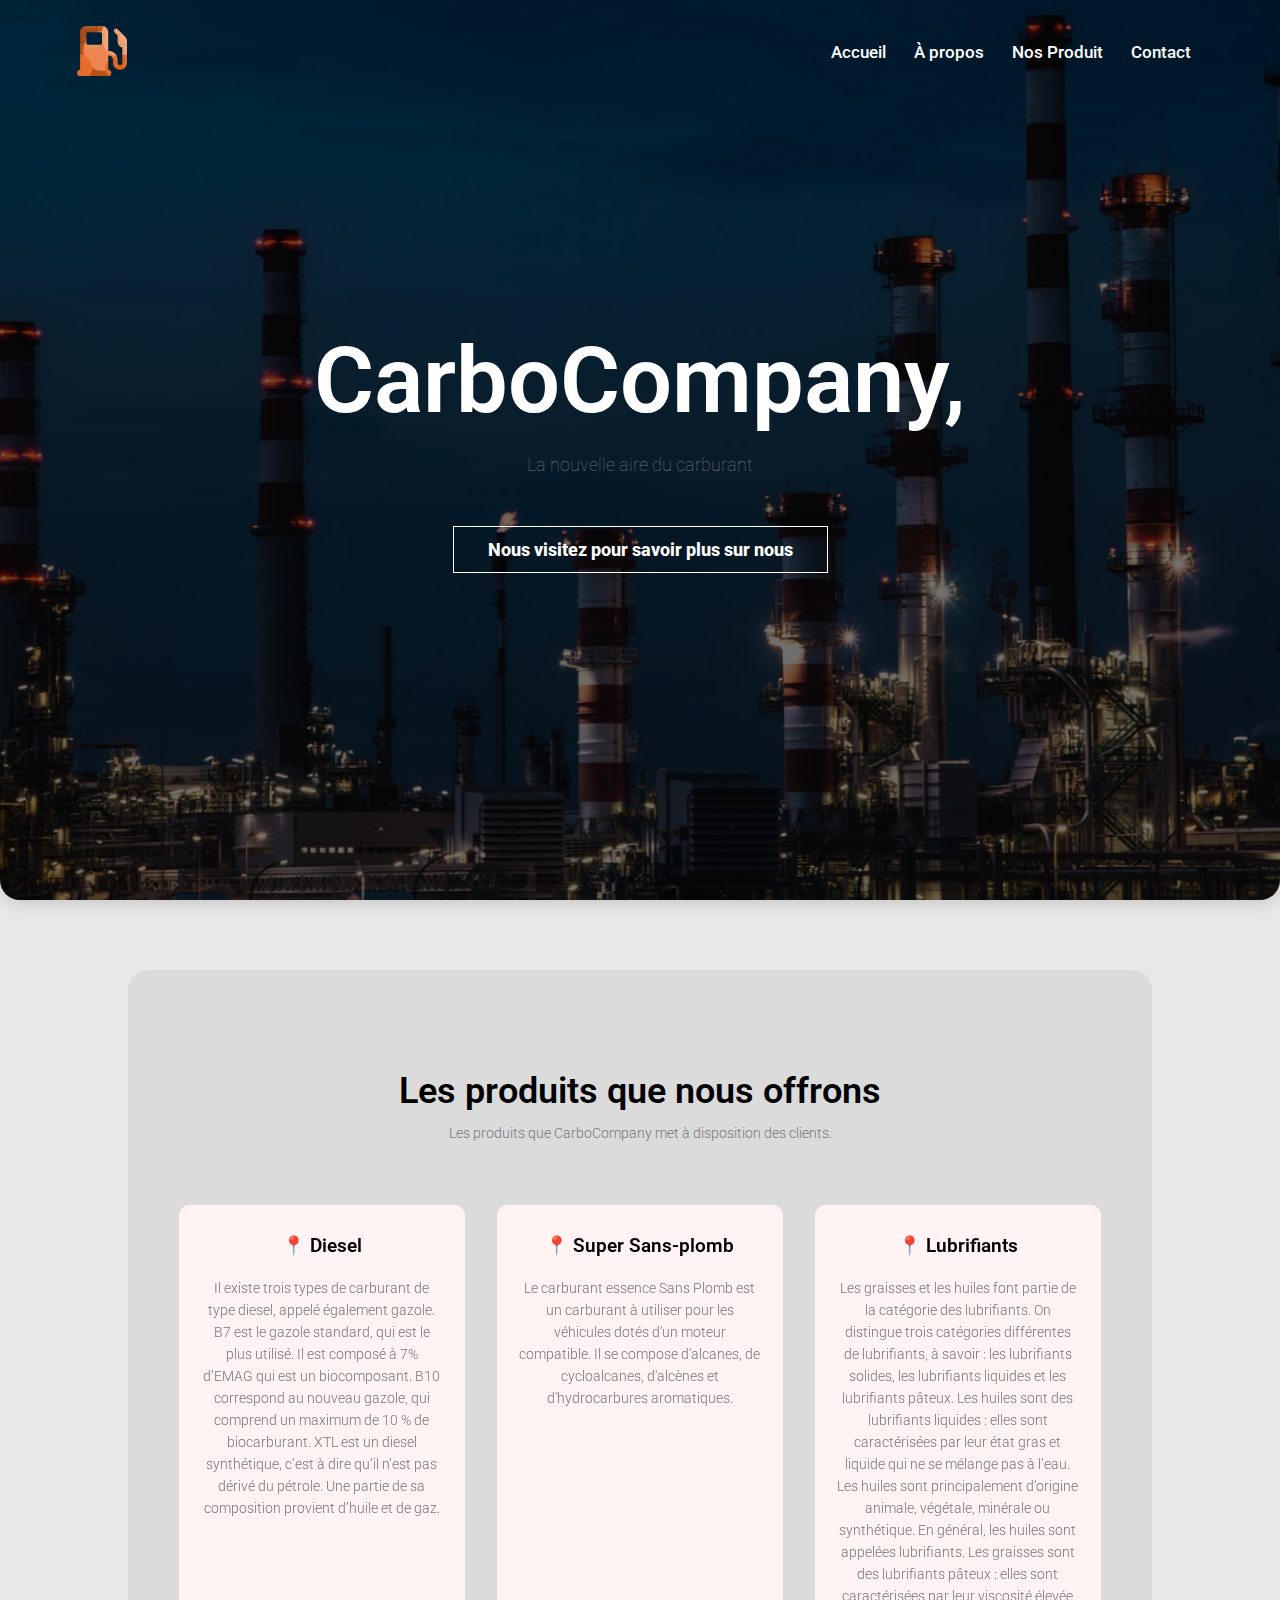
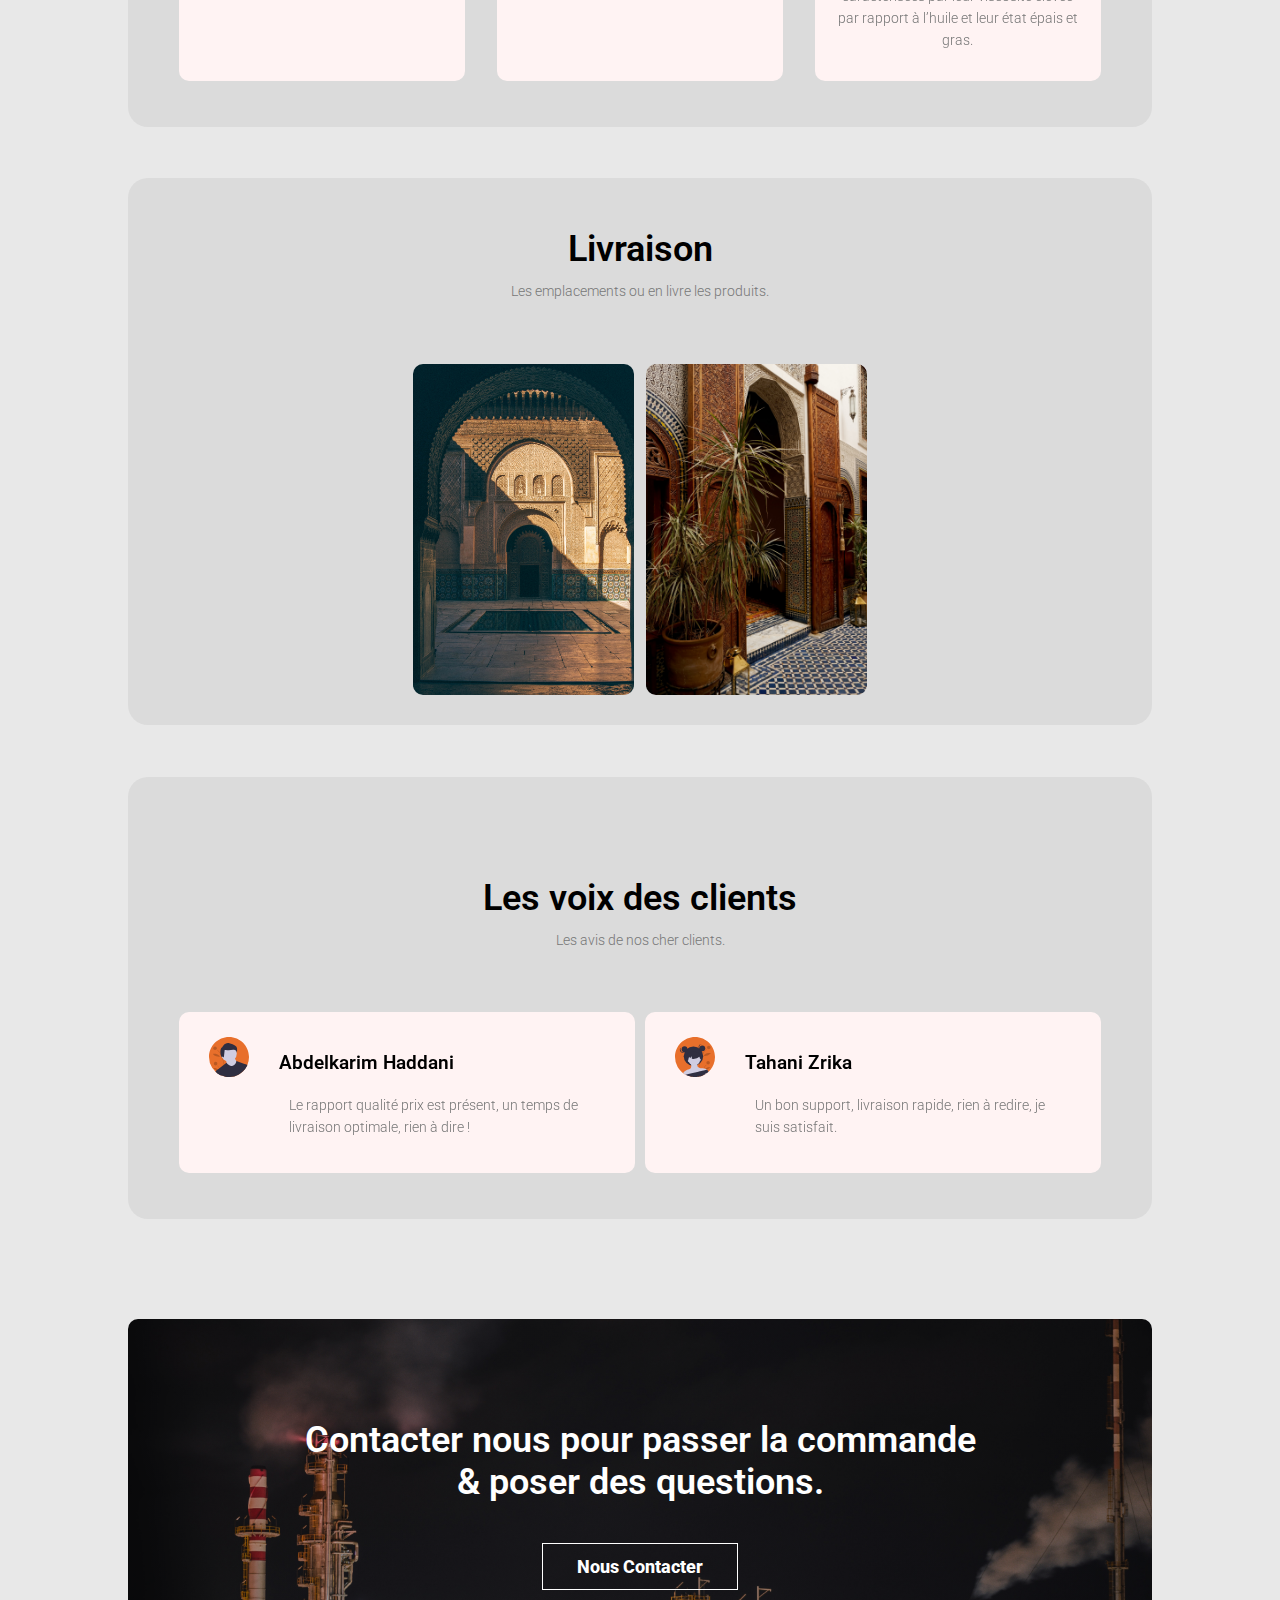
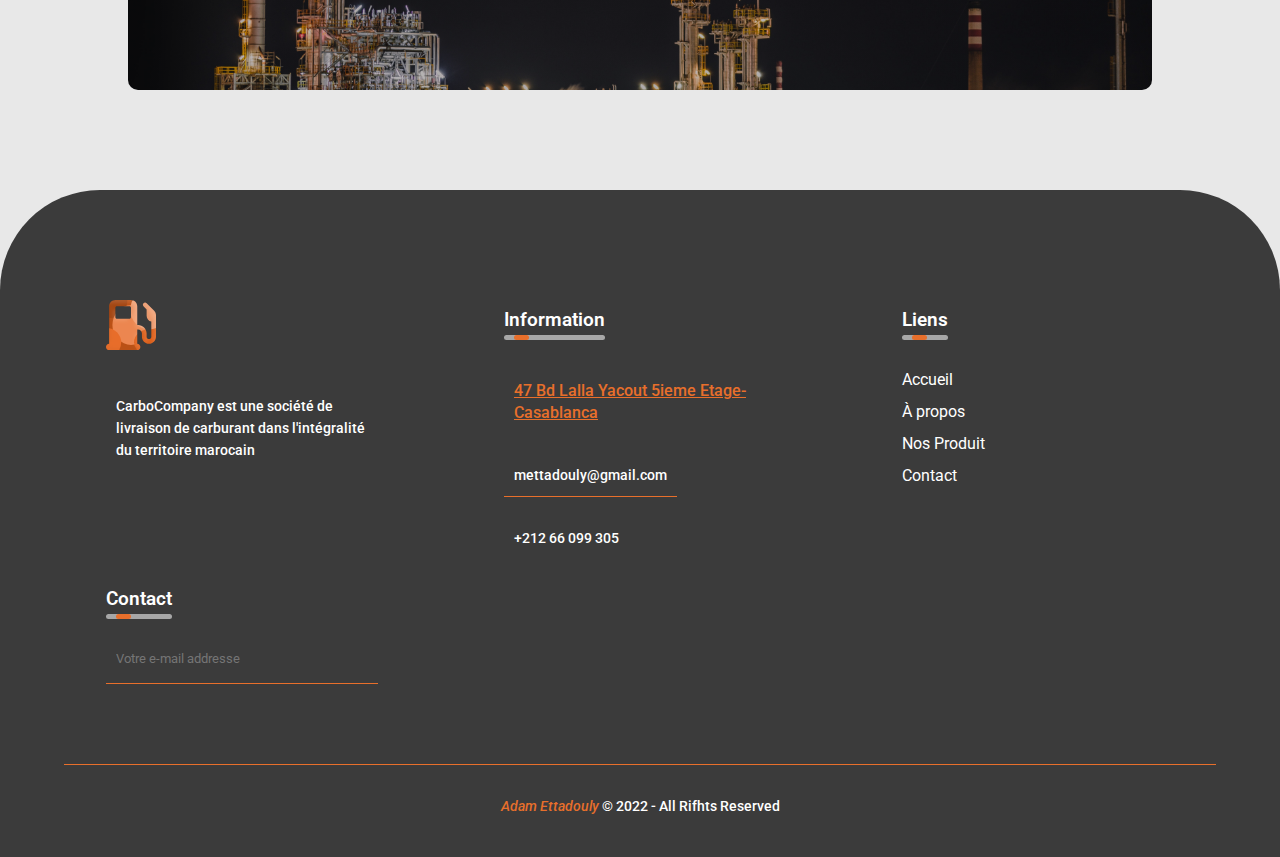
==== index.html @ 1b744cde "update" ====
<!DOCTYPE html>
<html lang="en">
<head>
    <meta charset="UTF-8">

    <meta name="viewport" content="width=device-width, initial-scale=1.0">

    <link rel="stylesheet" href="src/css/style.css">

    <link rel="icon" href="src/img/logo.svg">

    <link rel="preconnect" href="https://fonts.googleapis.com">

    <link rel="preconnect" href="https://fonts.gstatic.com" crossorigin>

    <link href="https://fonts.googleapis.com/css2?family=Roboto:wght@500;900&display=swap" rel="stylesheet">

    <script src="https://kit.fontawesome.com/186787dbac.js" crossorigin="anonymous"></script>

    <title>CarboCompany</title>

</head>
<body>
    <div id="preloader"></div>


    <section class="header">
        <nav>
            <a href="index.html"><img src="src/img/logo.svg" alt="logo"></a>
            <div class="nav-links" id="navLinks">
                <ul>
                    <i class="fa-solid fa-xmark" onclick="hideMenu()"></i>
                    <li><a href="index.html">Accueil</a></li>
                    <li><a href="about.html">À propos</a></li>
                    <li><a href="#nosProduit">Nos Produit</a></li>
                    <li><a href="contact.html">Contact</a></li>
                </ul>
            </div>
            <i class="fa-solid fa-bars" onclick="showMenu()"></i>
        </nav>

    <div class="text-box">
        <h1><em>C</em><em>a</em><em>r</em><em>b</em><em>o</em><em>C</em><em>o</em><em>m</em><em>p</em><em>a</em><em>n</em><em>y</em><em>,</em></h1>
        <p>La nouvelle aire du carburant</p>
        <a href="" class="hero-btn">Nous visitez pour savoir plus sur nous</a>
        <div class="scroll-down"></div>
    </div>
    </section>

    <!-- Nos Produit -->
    <section class="nosProduit" id="nosProduit">
        <h1>Les produits que nous offrons</h1>
        <p>Les produits que CarboCompany met à disposition des clients.</p>

        <div class="row">
            <div class="nosProduit-col" data-tilt data-tilt-scale="0.9" data-tilt-glare data-tilt-max-glare="0.5">
                <h3>📍 Diesel</h3>
                <p>Il existe trois types de carburant de type diesel, appelé également gazole.

                    B7 est le gazole standard, qui est le plus utilisé. Il est composé à 7% d’EMAG qui est un biocomposant.
                    B10 correspond au nouveau gazole, qui comprend un maximum de 10 % de biocarburant.
                    XTL est un diesel synthétique, c’est à dire qu’il n’est pas dérivé du pétrole. Une partie de sa composition provient d’huile et de gaz.</p>
                </div>

                    <div class="nosProduit-col" data-tilt data-tilt-scale="0.9" data-tilt-glare data-tilt-max-glare="0.5">
                    <h3>📍 Super Sans-plomb</h3>
                <p>Le carburant essence Sans Plomb est un carburant à utiliser pour les véhicules dotés d'un moteur compatible. Il se compose d'alcanes, de cycloalcanes, d'alcènes et d'hydrocarbures aromatiques.</p>
                </div>
                <div class="nosProduit-col" data-tilt data-tilt-scale="0.9" data-tilt-glare data-tilt-max-glare="0.5">
                    <h3>📍 Lubrifiants</h3>
                <p>Les graisses et les huiles font partie de la catégorie des lubrifiants. On distingue trois catégories différentes de lubrifiants, à savoir : les lubrifiants solides, les lubrifiants liquides et les lubrifiants pâteux.

                    Les huiles sont des lubrifiants liquides : elles sont caractérisées par leur état gras et liquide qui ne se mélange pas à l’eau. Les huiles sont principalement d’origine animale, végétale, minérale ou synthétique. En général, les huiles sont appelées lubrifiants.
                    
                    Les graisses sont des lubrifiants pâteux : elles sont caractérisées par leur viscosité élevée par rapport à l’huile et leur état épais et gras.</p>
                </div>
        </div>
    </section>

    <!-- Ou ne trouver -->
    <section class="position">
        <h1>Livraison</h1>
        <p>Les emplacements ou en livre les produits.</p>

        <div class="row">
            <div class="position-col">
                <img src="src/img/casa.jpg" alt="">
                <div class="layer">
                    <h3>CasaBlanca</h3>
                </div>
            </div>

            <div class="position-col">
                <img src="src/img/marra.jpg" alt="">
                <div class="layer">
                    <h3>Marrakech</h3>
                </div>
            </div>

            <div class="position-col">
                <img src="src/img/fes.jpg" alt="">
                <div class="layer">
                    <h3>Fès</h3>
                </div>
            </div>

            <div class="position-col">
                <img src="src/img/rabat.jpg" alt="">
                <div class="layer">
                    <h3>Rabat</h3>
                </div>
            </div>
        </div>
    </section>

        <!-- Avis Client -->
    <section class="avisClient">
        <h1>Les voix des clients</h1>
        <p>Les avis de nos cher clients.</p>

        <div class="row">
            <div class="avisClient-col" data-tilt data-tilt-scale="0.9" data-tilt-glare data-tilt-max-glare="0.5">
                <img src="src/img/undraw_male_avatar_323b.svg" alt="">
                <div>
                    <h3>Abdelkarim Haddani</h3>
                    <p>Le rapport qualité prix est présent, un temps de livraison optimale, rien à dire ! <br></h3>
                    <i class="fa-solid fa-star"></i>
                    <i class="fa-solid fa-star"></i>
                    <i class="fa-solid fa-star"></i>
                    <i class="fa-solid fa-star"></i>
                    <i class="fa-solid fa-star"></i>
                </div>
            </div>

            <div class="avisClient-col" data-tilt data-tilt-scale="0.9" data-tilt-glare data-tilt-max-glare="0.5">
                <img src="src/img/undraw_female_avatar_w3jk.svg" alt="">
                <div>
                    <h3>Tahani Zrika</h3>
                    <p>Un bon support, livraison rapide, rien à redire, je suis satisfait. <br></h3>
                    <i class="fa-solid fa-star"></i>
                    <i class="fa-solid fa-star"></i>
                    <i class="fa-solid fa-star"></i>
                    <i class="fa-solid fa-star"></i>
                    <i class="fa-solid fa-star-half-stroke"></i>
                </div>
            </div>
        </div>
    </section>

            <!-- Contact -->

    <section class="cta">
        <h1>Contacter nous pour passer la commande<br>& poser des questions.</h1>
        <a href="contact.html" class="hero-btn">Nous Contacter</a>
    </section>

            <!-- Contact -->  
    <footer>
        <div class="row-footer">
            <div class="col-footer">
                <img src="src/img/logo.svg" class="logo">
                <p>CarboCompany est une société de livraison de carburant dans l'intégralité du territoire marocain</p>
            </div>
            <div class="col-footer">
                <h3>Information <div class="underline"><span></span></div>   </h3>
                <p><a href="contact.html#location">47 Bd Lalla Yacout 5ieme Etage-Casablanca</a></p>
                <p class="email-id">mettadouly@gmail.com</p>
                <p>+212 66 099 305</p>
            </div>
            <div class="col-footer">
                <h3>Liens <div class="underline"><span></span></div>   </h3>
                <ul>
                    <li><a href="">Accueil</a></li>
                    <li><a href="">À propos</a></li>
                    <li><a href="">Nos Produit</a></li>
                    <li><a href="">Contact</a></li>
                </ul>

                                <!-- <p>Video utiliser : <a href="https://www.youtube.com/watch?v=oYRda7UtuhA"><i class="fa-brands fa-youtube"></i></a></p> -->
            </div>
            <div class="col-footer">
                <h3>Contact <div class="underline"><span></span></div>   </h3>
                <form>
                    <i class="fa-solid fa-envelope"></i>
                    <input type="email" placeholder="Votre e-mail addresse" required>
                    <button type="submit"><i class="fa-solid fa-arrow-right"></i></button>
                </form>
            </div>
        </div>
        <hr>
        <p class="copyright"><em>Adam Ettadouly</em> © 2022 - All Rifhts Reserved</p>
    </footer> 


    <script>
        var navLinks = document.getElementById("navLinks");
        function showMenu() {
            navLinks.style.right = "0";
        }
        function hideMenu() {
            navLinks.style.right = "-200px";
        }

        var loader = document.getElementById("preloader");

        window.addEventListener("load", function(){
            loader.style.display = "none";
        })
    </script>
        <script src="src/js/vanilla-tilt.min.js"></script>
</body>
</html>
---- src/css/style.css ----
::-webkit-scrollbar {
    width: 0.5em;
}

::-webkit-scrollbar-track {
    background: #e2b8a0;
    border-radius: 100vw;
}

::-webkit-scrollbar-thumb{
    background: #E86F2B;
    border-radius: 100vw;
}

* {
    margin: 0;
    padding: 0;
    font-family: 'Roboto', sans-serif;
}

html {
    scroll-behavior: smooth;
}

 body {
    background: rgba(33, 33, 33, 0.1);
}

section {
    background-color: rgba(104, 104, 104, 0.1);
    border-radius: 20px;
    transition: 0.5s;
}

section:hover {
    box-shadow: 0 0 20px 0px rgba(0, 0, 0, 0.2);
}

.header {
    min-height: 100vh;
    width: 100%;
    background-image: linear-gradient(rgba(0, 0, 0, 0.55),rgba(0,0,0,0.55)), url(../img/background.jpg);
    border-top-left-radius: 0;
    border-top-right-radius: 0;
    background-position: center;
    background-size: cover;
    position: relative;
}

nav {
    display: flex;
    padding: 2% 6%;
    justify-content: space-between;
    align-items: center;
}

nav img {
    width: 50px;
}

.nav-links {
    flex: 1;
    text-align: right;
}

.nav-links ul li {
    list-style: none;
    display: inline-block;
    padding: 8px 12px;
    position: relative;
}

.nav-links ul li a {
    color: #FFF;
    text-decoration: none;
    font-size: 17px;
    font-weight: 500;
}

.nav-links ul li::after {
    content: ' ';
    width: 0%;
    height: 2px;
    background: #E86F2B;
    display: block;
    margin: auto;
    transition: 0.5s;
    border-radius: 1000px;
}

.nav-links ul li:hover::after {
    width: 100%;
}

.text-box {
    width: 90%;
    color: #FFF;
    position: absolute;
    top: 50%;
    left: 50%;
    transform: translate(-50%, -50%);
    text-align: center;
}

.text-box h1 {
    font-size: 92px;
}

h1 em {
    transition: 3s;
    font-style: normal;
}

h1 em:hover {
    color: #E86F2B;
    cursor: default;
}

.text-box p {
    margin: 10px 0 40px;
    font-size: 18px;
    color: #777;
    font-weight: 90;
}

.hero-btn {
    display: inline-block;
    text-decoration: none;
    color: #FFF;
    border: 1px solid #FFF;
    padding: 12px 34px;
    font-size: 18px;
    font-weight: 800;
    background: transparent;
    position: relative;
    cursor: pointer;
}

.hero-btn:hover {
    border: 1px solid #E86F2B;
    background: #E86F2B;
    transition: 1s;
}

nav .fa-solid {
    display: none;
}

@media(max-width: 700px) {
    .text-box h1 {
        font-size: 20px;
    }
    .nav-links ul li {
        display: block;
    }
    .nav-links {
        position: absolute;
        background: #E86F2B;
        height: 100vh;
        width: 200px;
        top: 0;
        right: -200px;
        text-align: left;
        z-index: 2;
        transition: 1s;
    }
    nav .fa-solid {
        display: block;
        color: #FFF;
        margin: 10px;
        font-size: 22px;
        cursor: pointer;
        font-weight: 900;
    }
    .nav-links ul {
        padding: 30px;
    }
}

/*Nos Produit*/

.nosProduit {
    width: 80%;
    margin: auto;
    margin-top: 70px;
    text-align: center;
    padding-top: 100px;
}

h1 {
    font-size: 36px;
    font-weight: 600;
}

p{
    color: #777;
    font-size: 14px;
    font-weight: 300;
    line-height: 22px;
    padding: 10px;
    cursor: default;
}

.row {
    margin: 5%;
    display: flex;
    justify-content: space-between;
}

.nosProduit-col {
    flex-basis: 31%;
    background: #FFF3F3;
    border-radius: 10px;
    margin-bottom: 5%;
    padding: 20px 12px;
    box-sizing: border-box;
    transition: 0.5s;
    cursor: default;
}

h3 {
    text-align: center;
    font-weight: 600;
    margin: 10px 0;
}

.nosProduit-col:hover {
    box-shadow: 0 0 20px 0px rgba(0, 0, 0, 0.2);
}

@media(max-width: 700px) {
    .row {
        flex-direction: column ;
    }
}

/* position */

.position {
    width: 80%;
    margin: auto;
    text-align: center;
    padding-top: 50px;
}

.position-col img {
    width: 100%;
    display: block;
}

.position-col {
    flex-basis: 24%;
    border-radius: 10px;
    margin-bottom: 30px;
    position: relative;
    overflow: hidden;
}

.layer {
    background: transparent;
    height: 100%;
    width: 100%;
    position: absolute;
    top: 0;
    left: 0;
    transition: 0.5s;
}

.layer:hover {
    background: rgba(232, 111, 43, 0.7);
}

.layer h3 {
    width: 100%;
    font-weight: 600;
    color: #FFF;
    font-size: 26px;
    bottom: 0;
    left: 50%;
    transform: translateX(-50%);
    position: absolute;
    opacity: 0;
    transition: 0.5s;
}

.layer:hover h3 {
    bottom: 49%;
    opacity: 1;
}

/*Avis Client*/

.avisClient {
    width: 80%;
    margin: auto;
    padding-top: 100px;
    text-align: center;
}

.avisClient-col {
    flex-basis: 44%;
    border-radius: 10px;
    margin-bottom: 5%;
    text-align: left;
    background: #FFF3F3;
    padding: 25px;
    cursor: pointer;
    display: flex;
    transition: 0.5s;
}

.avisClient-col img {
    height: 40px;
    margin-left: 5px;
    margin-right: 30px;
}

.avisClient-col h3 {
    margin-top: 15px;
    text-align: left;
}

.avisClient-col:hover {
    box-shadow: 0 0 20px 0px rgba(0, 0, 0, 0.2);
}

.avisClient-col .fa-solid {
    color: #E86F2B;
}

@media(max-width: 700px) {
    .avisClient-col img {
        margin-left: 0px;
        margin-right: 15px;
    }
}

/*CTA*/

.cta {
    margin: 100px auto;
    width: 80%;
    background-image: linear-gradient(rgba(0, 0, 0, 0.25),rgba(0,0,0,0.25)), url(../img/Background\ 2.jpg);
    background-position: center;
    background-size: cover;
    border-radius: 10px;
    text-align: center;
    padding: 100px 0;
}

.cta h1 {
    color: #FFF;
    margin-bottom: 40px;
    padding: 0;
}

@media(max-width: 700px) {
    .cta h1 {
        font-size: 24px;
    }
}

/*Footer*/

/* .footer {
    width: 100%;
    text-align: center;
    padding: 30px 0;
}

.footer h4 {
    margin-bottom: 25px;
    margin-top: 20px;
    font-weight: 600;
}

.fa-heart {
    color: red;
} */

footer {
    width: 100%;
    position: relative;
    bottom: 0;
    background: #3b3b3b;
    color: #FFF;
    padding: 100px 0 30px;
    border-top-left-radius: 100px;
    border-top-right-radius: 100px;
    line-height: 20px;
}

footer p {
    color: #FFF;
    font-size: 14px;
    font-weight: 500;
}
.row-footer {
    width: 85%;
    margin: auto;
    display: flex;
    flex-wrap: wrap;
    align-items: flex-start;
    justify-content: space-between;
}

.col-footer {
    flex-basis: 25%;
    padding: 10px;
}

.logo {
    width: 50px;
    margin-bottom: 30px;
}

footer a {
    color: #E86F2B;
    font-size: 16px;
}

.col-footer h3 {
    width: fit-content;
    margin-bottom: 40px;
    position: relative;
}

.email-id {
    width: fit-content;
    border-bottom: 1px solid #E86F2B;
    margin: 20px 0;
}

footer ul li {
    list-style: none;
    margin-bottom: 12px;
}

footer ul li a {
    text-decoration: none;
    color: #FFF;
    transition: 0.5s;
}

footer ul li a:hover {
    color: #E86F2B;
}

form {
    padding-bottom: 15px;
    display: flex;
    align-items: center;
    justify-content: space-between;
    border-bottom: 1px solid #E86F2B;
    margin-bottom: 50px;
}

form i {
    font-size: 18px;
    margin-right: 10px;
}

form input {
    width: 100%;
    background: transparent;
    color: #ccc;
    border: 0;
    outline: none;
}

form button {
    background: transparent;
    border: 0;
    outline: none;
    cursor: pointer;
}

form button i {
    font-size: 16px;
    color: #ccc;
}

hr {
    width: 90%;
    border: 0;
    border-bottom: 1px solid #E86F2B;
    margin: 20px auto;
}

.copyright {
    text-align: center;
}

footer em {
    color: #E86F2B;
    font-style: oblique;
}

.underline {
    width: 100%;
    height: 5px;
    background: #a7a7a7;
    border-radius: 3px;
    position: absolute;
    top: 25px;
    left: 0;
    overflow: hidden;
}

.underline span {
    width: 15px;
    height: 100%;
    background: #E86F2B;
    border-radius: 3px;
    position: absolute;
    top: 0;
    left: 10px;
    animation: moving 2s linear infinite;
}

@keyframes moving {
    0% {
        left: -20px;
    }
    100% {
        left: 100%;
    }
}

@media (max-width: 700px) {
    footer {
        bottom: unset;
    }

    .col-footer {
        flex-basis: 100%;
    }
}

#preloader {
    background: #000 url(../img/loader.gif) no-repeat center;
    background-size: 20%;
    height: 100vh;
    width: 100%;
    position: fixed;
    z-index: 100;
}



/*--------------------------- 🛑A Propos PAGE 🛑---------------------------*/

.sub-header {
    height: 50vh;
    width: 100%;
    background-image: linear-gradient(rgba(0, 0, 0, 0.55),rgba(0,0,0,0.55)), url(../img/Background\ 3.jpg);
    background-position: center;
    background-size: cover;
    text-align: center;
    color: #FFF;
    border-top-left-radius: 0;
    border-top-right-radius: 0;
}

.sub-header h1 {
    margin-top: 100px;
}

.about-us {
    width: 70%;
    margin: auto;
    padding-top: 80px;
    padding-bottom: 50px;
    margin-top: 50px;
    margin-bottom: 50px;
    border-radius: 30px;
}

.js-tilt-glare {
    border-radius: 30px;
}

.about-col {
    flex-basis: 48%;
    padding: 30px 2px;
}

.about-col img {
    width: 100%;
    border-radius: 20px;
    transition: 0.5s;
}

.about-col img:hover {
    box-shadow: 0 0 20px 0px rgba(0, 0, 0, 0.2);
}

.about-col h1 {
    padding-top: 0;
}

.about-col p {
    padding: 15px 0 25px;
}

.orange-btn {
    border: 1px solid #E86F2B;
    background: transparent;
    color: #E86F2B;
}

.orange-btn:hover {
    color: #FFF;
}





/*--------------------------- 🛑Contact PAGE 🛑---------------------------*/

.location {
    width: 80%;
    margin: auto;
    padding: 80px 0;
}

.location iframe {
    width: 100%;
    border-radius: 5px;
}

.contact-us {
    width: 80%;
    margin: auto;
}

.contact-col {
    flex-basis: 48%;
    margin-bottom: 30px;
}

.contact-col div {
    display: flex;
    align-items: center;
    margin-bottom: 40px;
}

.contact-col i {
    color: #E86F2B;
    font-size: 14px;
    margin: 5px;
}

.contact-col h5 {
    font-size: 14px;
}

.contact-col div p {
    padding: 0;
}

.contact-col h5 {
    font-size: 20px;
    margin-bottom: 5px;
    color: #555;
    font-weight: 400;
}
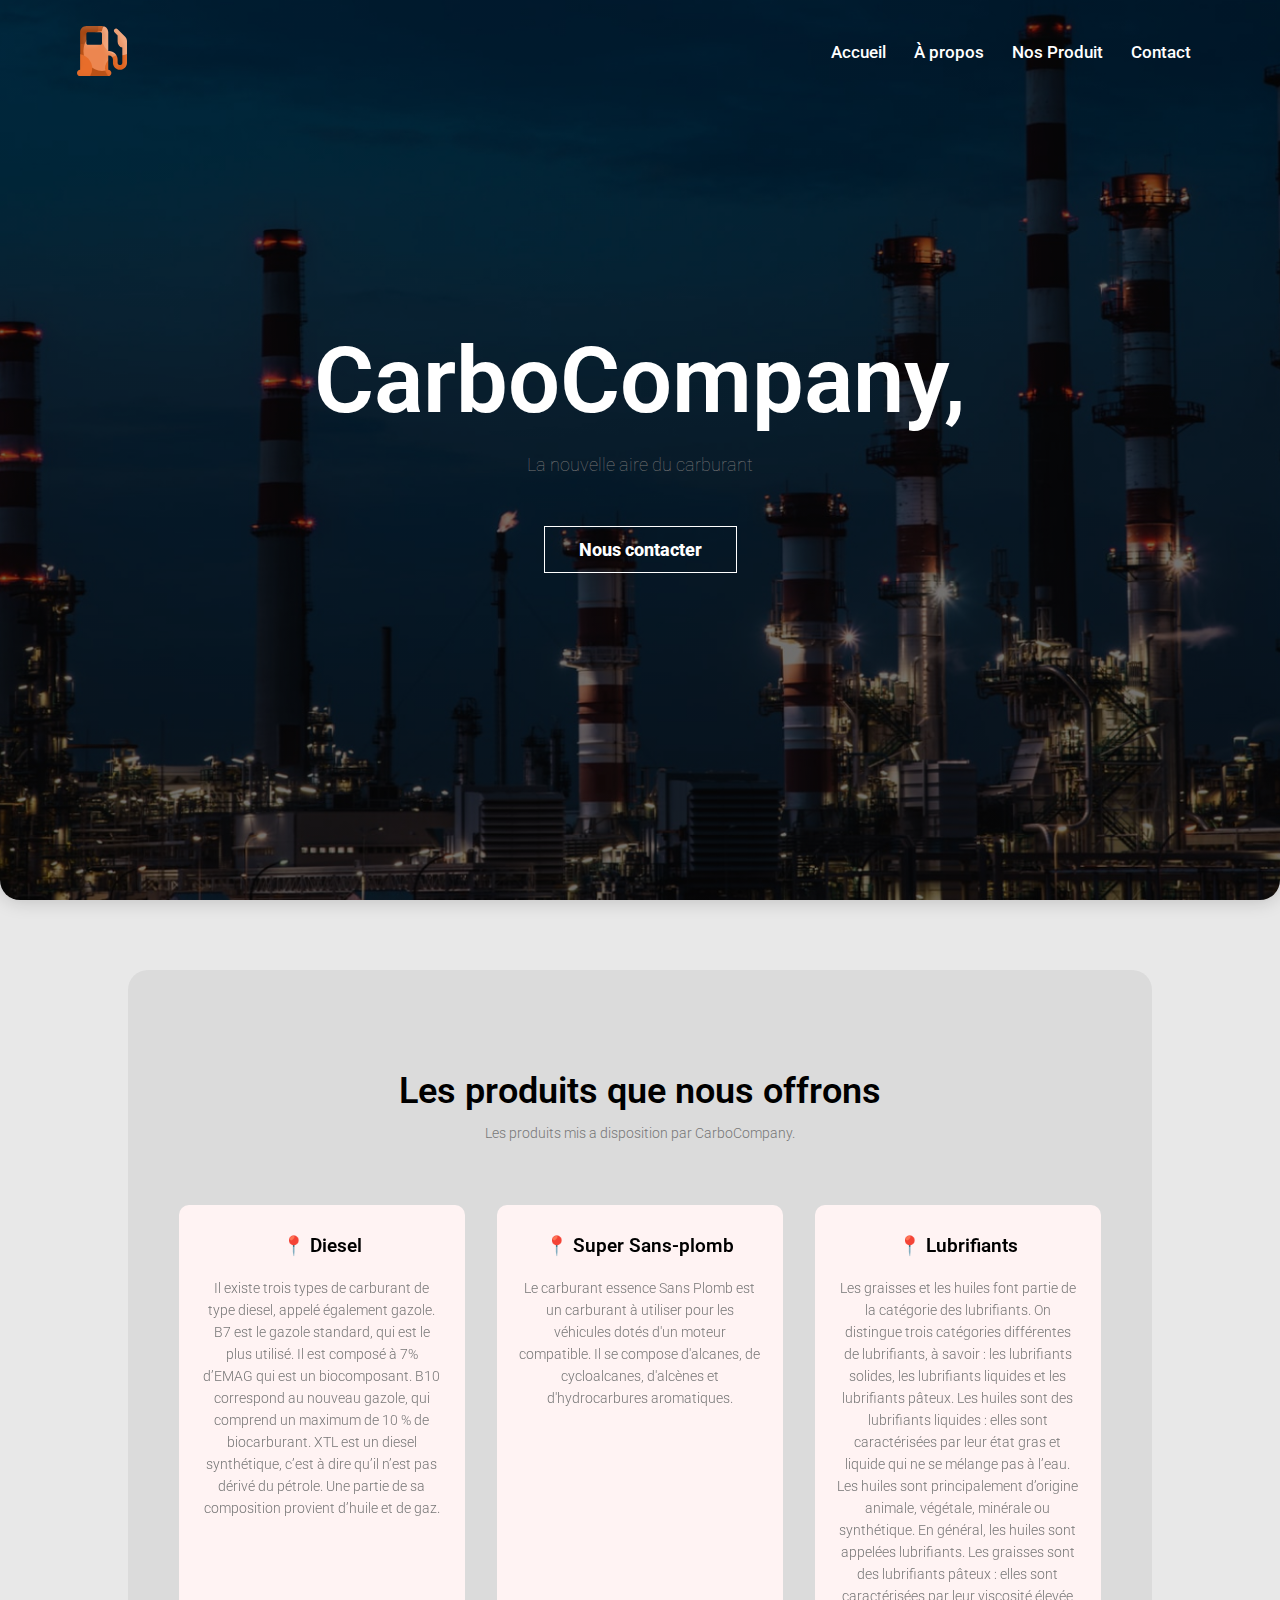
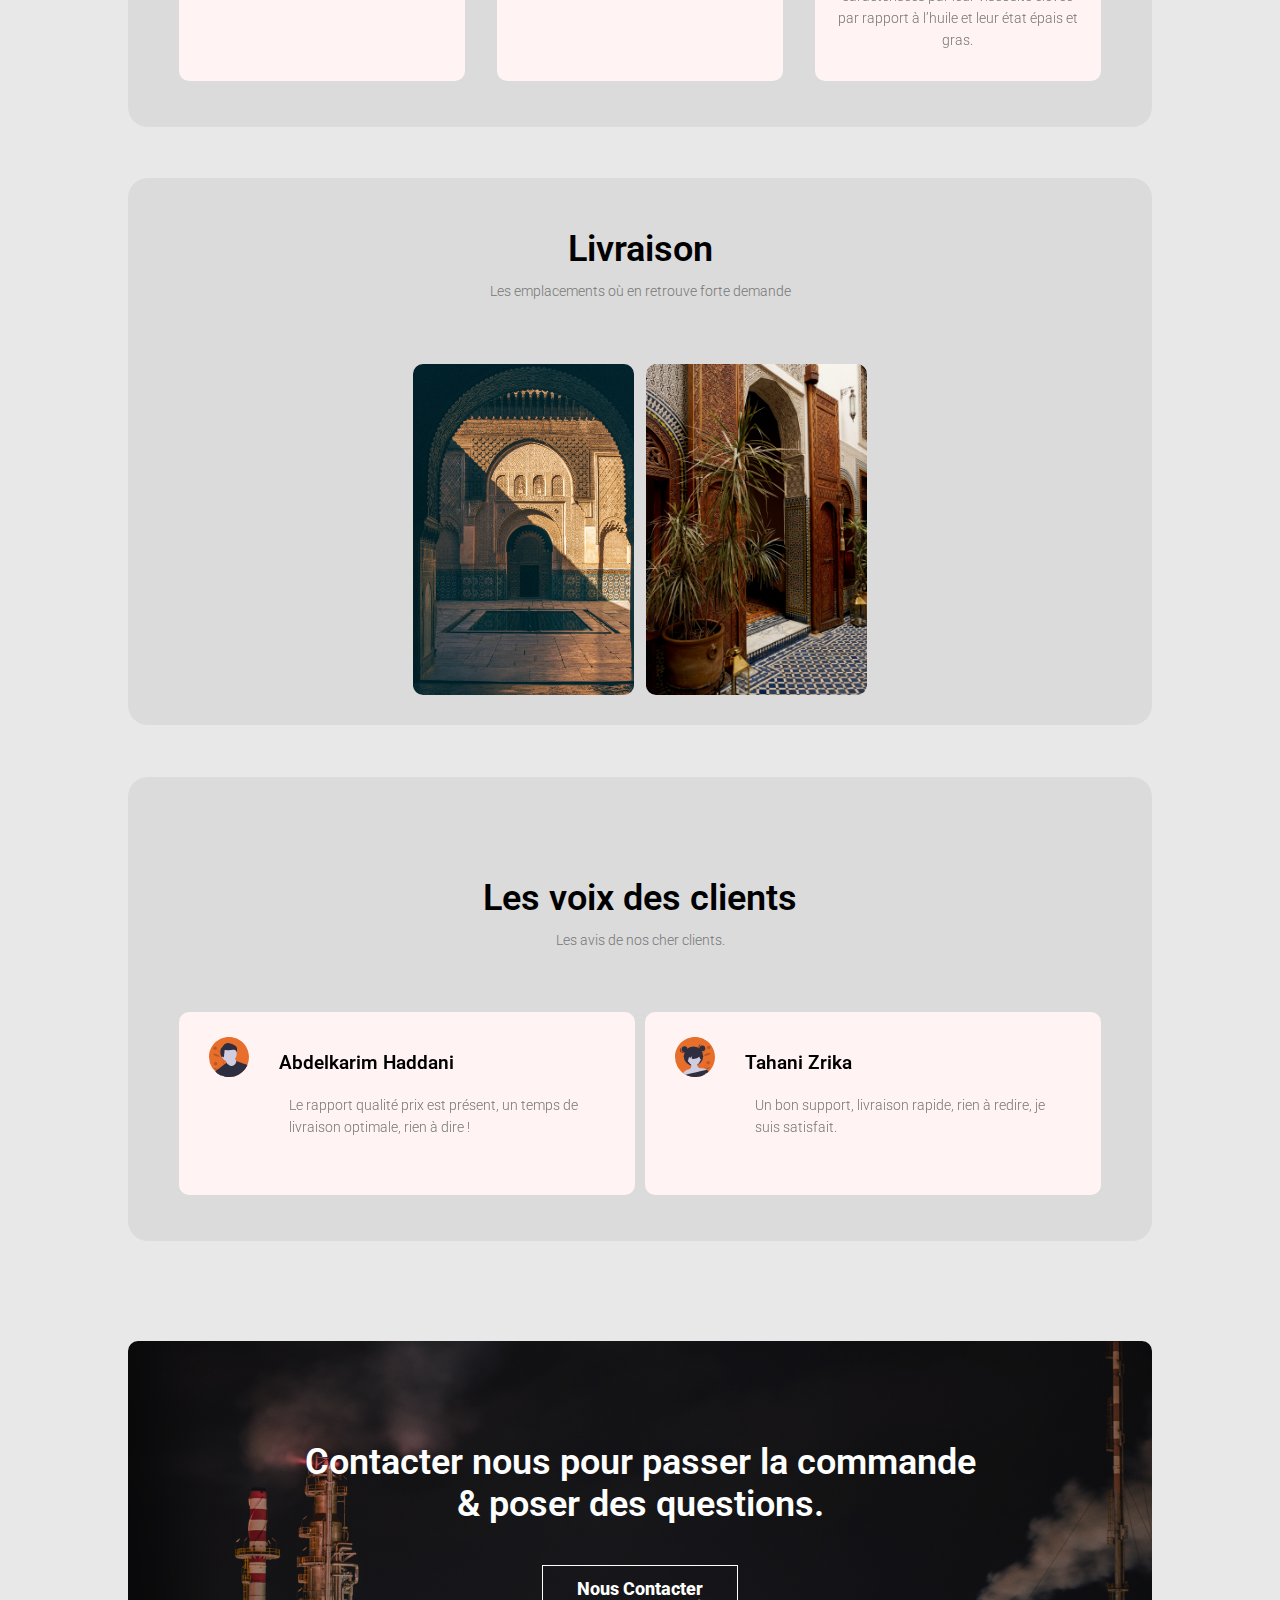
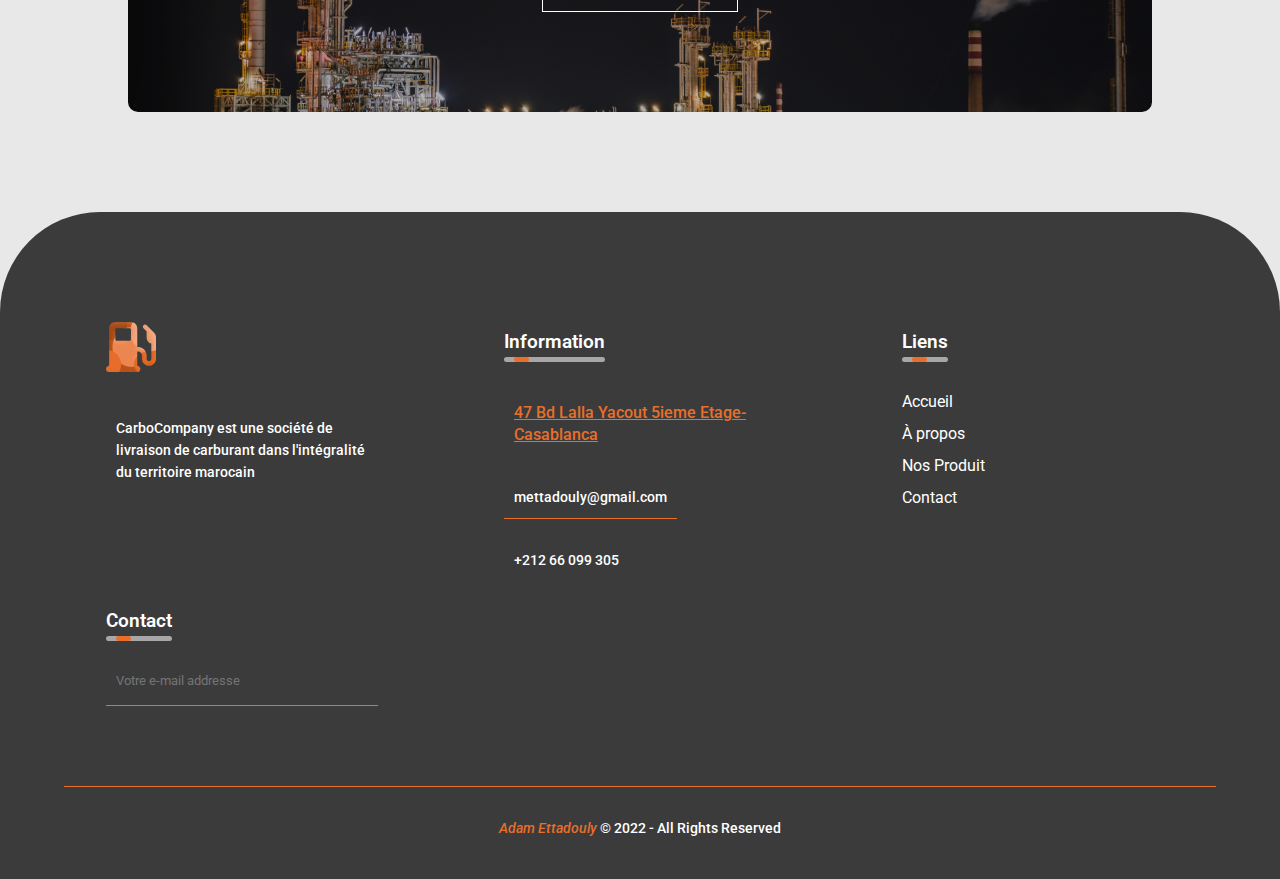
==== commit 263949e2: "new update" ====
--- a/index.html
+++ b/index.html
@@ -42,7 +42,7 @@
     <div class="text-box">
         <h1><em>C</em><em>a</em><em>r</em><em>b</em><em>o</em><em>C</em><em>o</em><em>m</em><em>p</em><em>a</em><em>n</em><em>y</em><em>,</em></h1>
         <p>La nouvelle aire du carburant</p>
-        <a href="" class="hero-btn">Nous visitez pour savoir plus sur nous</a>
+        <a href="contact.html" class="hero-btn">Nous contacter</a>
         <div class="scroll-down"></div>
     </div>
     </section>
@@ -50,7 +50,7 @@
     <!-- Nos Produit -->
     <section class="nosProduit" id="nosProduit">
         <h1>Les produits que nous offrons</h1>
-        <p>Les produits que CarboCompany met à disposition des clients.</p>
+        <p>Les produits mis a disposition par CarboCompany.</p>
 
         <div class="row">
             <div class="nosProduit-col" data-tilt data-tilt-scale="0.9" data-tilt-glare data-tilt-max-glare="0.5">
@@ -80,7 +80,7 @@
     <!-- Ou ne trouver -->
     <section class="position">
         <h1>Livraison</h1>
-        <p>Les emplacements ou en livre les produits.</p>
+        <p>Les emplacements où en retrouve forte demande</p>
 
         <div class="row">
             <div class="position-col">
@@ -124,6 +124,7 @@
                 <div>
                     <h3>Abdelkarim Haddani</h3>
                     <p>Le rapport qualité prix est présent, un temps de livraison optimale, rien à dire ! <br></h3>
+                        <br>
                     <i class="fa-solid fa-star"></i>
                     <i class="fa-solid fa-star"></i>
                     <i class="fa-solid fa-star"></i>
@@ -137,6 +138,7 @@
                 <div>
                     <h3>Tahani Zrika</h3>
                     <p>Un bon support, livraison rapide, rien à redire, je suis satisfait. <br></h3>
+                        <br>
                     <i class="fa-solid fa-star"></i>
                     <i class="fa-solid fa-star"></i>
                     <i class="fa-solid fa-star"></i>
@@ -188,7 +190,7 @@
             </div>
         </div>
         <hr>
-        <p class="copyright"><em>Adam Ettadouly</em> © 2022 - All Rifhts Reserved</p>
+        <p class="copyright"><em>Adam Ettadouly</em> © 2022 - All Rights Reserved</p>
     </footer> 
 
 
--- a/src/css/style.css
+++ b/src/css/style.css
@@ -564,6 +564,7 @@
 
 .sub-header h1 {
     margin-top: 100px;
+    font-size: 90px;
 }
 
 .about-us {
@@ -597,10 +598,13 @@
 
 .about-col h1 {
     padding-top: 0;
+    font-size: 60px;
 }
 
 .about-col p {
     padding: 15px 0 25px;
+    font-size: 25px;
+    line-height: normal;
 }
 
 .orange-btn {
